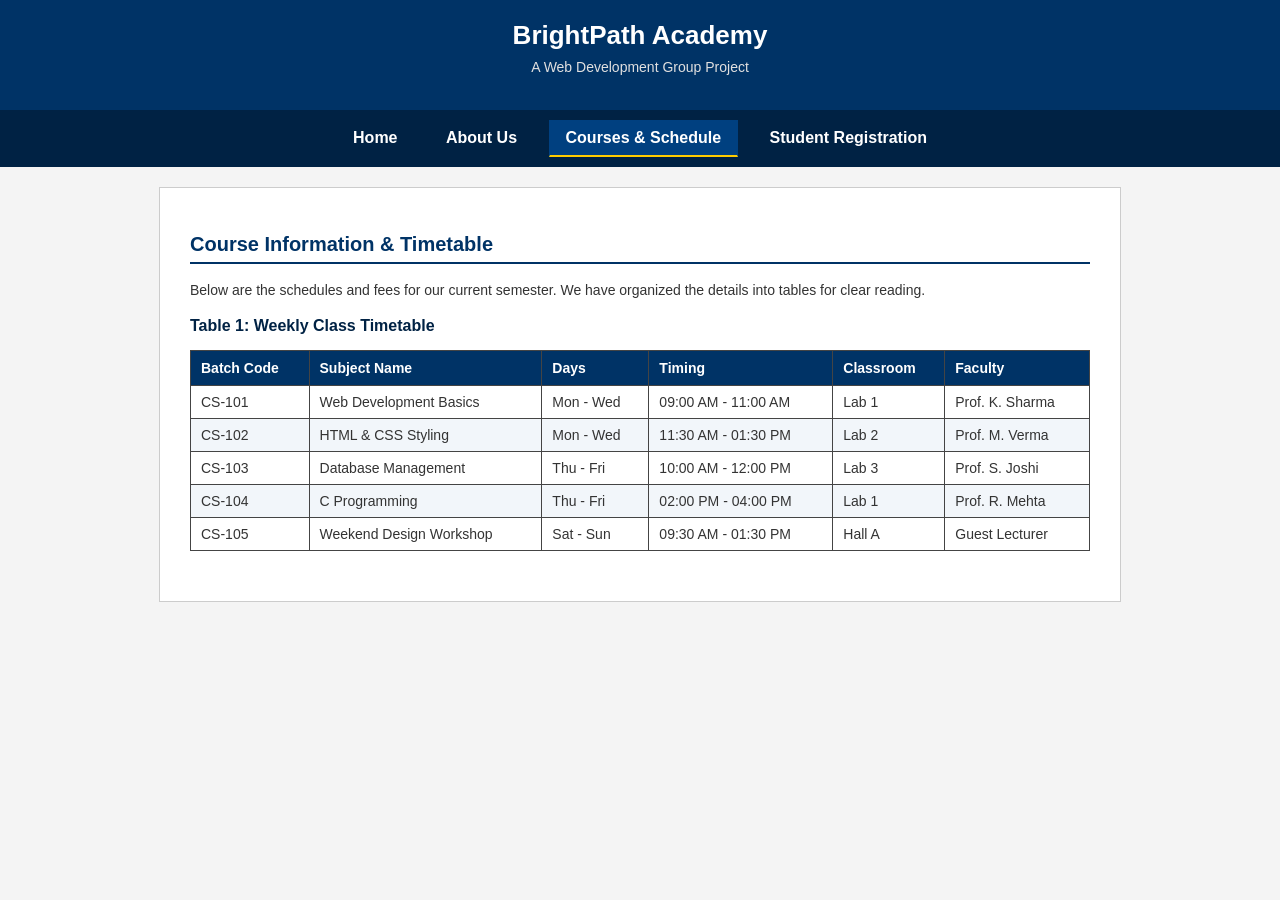
==== courses.html @ f88b382e "Add courses page with weekly lecture and lab timetable" ====
<!DOCTYPE html>
<html lang="en">
<head>
    <meta charset="UTF-8">
    <title>BrightPath Academy - Courses & Schedule</title>
    <link rel="stylesheet" href="css/style.css">
</head>
<body>

    <!-- Header Section -->
    <header>
        <h1>BrightPath Academy</h1>
        <p>A Web Development Group Project</p>
    </header>

    <!-- Navigation Bar -->
    <nav>
        <a href="index.html">Home</a>
        <a href="about.html">About Us</a>
        <a href="courses.html" class="active">Courses & Schedule</a>
        <a href="register.html">Student Registration</a>
    </nav>

    <!-- Main Content Area -->
    <div class="main-wrapper">

        <h2>Course Information & Timetable</h2>
        <p>Below are the schedules and fees for our current semester. We have organized the details into tables for clear reading.</p>

        <!-- Table 1: Weekly Class Schedule -->
        <h3>Table 1: Weekly Class Timetable</h3>
        <table border="1">
            <thead>
                <tr>
                    <th>Batch Code</th>
                    <th>Subject Name</th>
                    <th>Days</th>
                    <th>Timing</th>
                    <th>Classroom</th>
                    <th>Faculty</th>
                </tr>
            </thead>
            <tbody>
                <tr>
                    <td>CS-101</td>
                    <td>Web Development Basics</td>
                    <td>Mon - Wed</td>
                    <td>09:00 AM - 11:00 AM</td>
                    <td>Lab 1</td>
                    <td>Prof. K. Sharma</td>
                </tr>
                <tr>
                    <td>CS-102</td>
                    <td>HTML & CSS Styling</td>
                    <td>Mon - Wed</td>
                    <td>11:30 AM - 01:30 PM</td>
                    <td>Lab 2</td>
                    <td>Prof. M. Verma</td>
                </tr>
                <tr>
                    <td>CS-103</td>
                    <td>Database Management</td>
                    <td>Thu - Fri</td>
                    <td>10:00 AM - 12:00 PM</td>
                    <td>Lab 3</td>
                    <td>Prof. S. Joshi</td>
                </tr>
                <tr>
                    <td>CS-104</td>
                    <td>C Programming</td>
                    <td>Thu - Fri</td>
                    <td>02:00 PM - 04:00 PM</td>
                    <td>Lab 1</td>
                    <td>Prof. R. Mehta</td>
                </tr>
                <tr>
                    <td>CS-105</td>
                    <td>Weekend Design Workshop</td>
                    <td>Sat - Sun</td>
                    <td>09:30 AM - 01:30 PM</td>
                    <td>Hall A</td>
                    <td>Guest Lecturer</td>
                </tr>
            </tbody>
        </table>

            </div>
</body>
</html>
---- css/style.css ----
/* 
   Web Development Assignment - Group Project
   Group: 3 Members
   File: style.css (Basic CSS)
*/

body {
    font-family: Arial, sans-serif;
    background-color: #f4f4f4;
    color: #333333;
    margin: 0;
    padding: 0;
}

/* Header */
header {
    background-color: #003366;
    color: white;
    text-align: center;
    padding: 20px 10px;
}

header h1 {
    margin: 0;
    font-size: 26px;
}

header p {
    margin-top: 5px;
    font-size: 14px;
    color: #e0e0e0;
}

/* Navigation Bar */
nav {
    background-color: #002244;
    text-align: center;
    padding: 10px 0;
}

nav a {
    color: white;
    text-decoration: none;
    font-weight: bold;
    padding: 8px 16px;
    margin: 0 5px;
    display: inline-block;
    border: 1px solid transparent;
}

nav a:hover {
    background-color: #004080;
    border: 1px solid #ffffff;
}

nav a.active {
    background-color: #004080;
    border-bottom: 2px solid #ffcc00;
}

/* Main Content Box */
.main-wrapper {
    width: 900px;
    margin: 20px auto;
    background-color: #ffffff;
    border: 1px solid #cccccc;
    padding: 25px 30px;
}

/* Headings */
h2 {
    color: #003366;
    border-bottom: 2px solid #003366;
    padding-bottom: 6px;
    margin-top: 20px;
    margin-bottom: 15px;
    font-size: 20px;
}

h3 {
    color: #002244;
    margin-top: 15px;
    margin-bottom: 8px;
    font-size: 16px;
}

p {
    font-size: 14px;
    line-height: 1.6;
    margin-bottom: 12px;
}

/* Hero / Welcome Intro Box */
.intro-box {
    background-color: #e6f0fa;
    border: 1px solid #b3d1ff;
    padding: 15px 20px;
    margin-bottom: 20px;
}

.intro-box h2 {
    margin-top: 0;
    border-bottom: none;
    padding-bottom: 0;
}

/* Highlight boxes */
.info-row {
    margin: 20px 0;
}

.info-block {
    border: 1px solid #dddddd;
    background-color: #fafafa;
    padding: 15px;
    margin-bottom: 15px;
}

ul {
    margin-top: 5px;
    margin-bottom: 15px;
    padding-left: 25px;
    font-size: 14px;
}

li {
    margin-bottom: 5px;
}

/* Group Info Box */
.team-box {
    background-color: #f9f9f9;
    border: 2px dashed #003366;
    padding: 15px 20px;
    margin-top: 25px;
}

.team-box h3 {
    margin-top: 0;
    color: #003366;
}

.team-table {
    width: 100%;
    margin-top: 10px;
}

/* Tables (Beginner Table Styling) */
table {
    width: 100%;
    border-collapse: collapse;
    margin: 15px 0 25px 0;
    font-size: 14px;
}

table, th, td {
    border: 1px solid #444444;
}

th {
    background-color: #003366;
    color: white;
    padding: 9px 10px;
    text-align: left;
}

td {
    padding: 8px 10px;
    background-color: #ffffff;
}

tr:nth-child(even) td {
    background-color: #f2f6fa;
}

tfoot td {
    background-color: #e6e6e6;
    font-weight: bold;
}

/* Forms (Standard Beginner Form Styling) */
form {
    margin-top: 15px;
}

fieldset {
    border: 1px solid #003366;
    padding: 15px 20px;
    margin-bottom: 20px;
    background-color: #fafafa;
}

legend {
    font-weight: bold;
    color: #003366;
    padding: 0 6px;
    font-size: 15px;
}

.form-field {
    margin-bottom: 14px;
}

.form-field label {
    display: block;
    font-weight: bold;
    margin-bottom: 4px;
    font-size: 13px;
}

.form-field input[type="text"],
.form-field input[type="email"],
.form-field input[type="tel"],
.form-field input[type="date"],
.form-field select,
.form-field textarea {
    width: 95%;
    padding: 7px 8px;
    border: 1px solid #777777;
    font-size: 13px;
    background-color: #ffffff;
}

.form-field input[type="text"]:focus,
.form-field input[type="email"]:focus,
.form-field input[type="tel"]:focus,
.form-field input[type="date"]:focus,
.form-field select:focus,
.form-field textarea:focus {
    border-color: #003366;
    outline: 1px solid #003366;
}

.radio-list,
.checkbox-list {
    margin-top: 5px;
    font-size: 13px;
}

.radio-list label,
.checkbox-list label {
    display: inline-block;
    font-weight: normal;
    margin-right: 18px;
    cursor: pointer;
}

/* Form Buttons */
.btn-submit {
    background-color: #003366;
    color: white;
    border: 1px solid #002244;
    padding: 8px 20px;
    font-size: 14px;
    font-weight: bold;
    cursor: pointer;
    margin-right: 10px;
}

.btn-submit:hover {
    background-color: #004080;
}

.btn-reset {
    background-color: #e0e0e0;
    color: #333333;
    border: 1px solid #999999;
    padding: 8px 18px;
    font-size: 14px;
    cursor: pointer;
}

.btn-reset:hover {
    background-color: #cccccc;
}

/* Footer */
footer {
    background-color: #003366;
    color: white;
    text-align: center;
    padding: 15px 10px;
    margin-top: 30px;
    font-size: 13px;
}

footer p {
    margin: 4px 0;
    color: #ffffff;
}
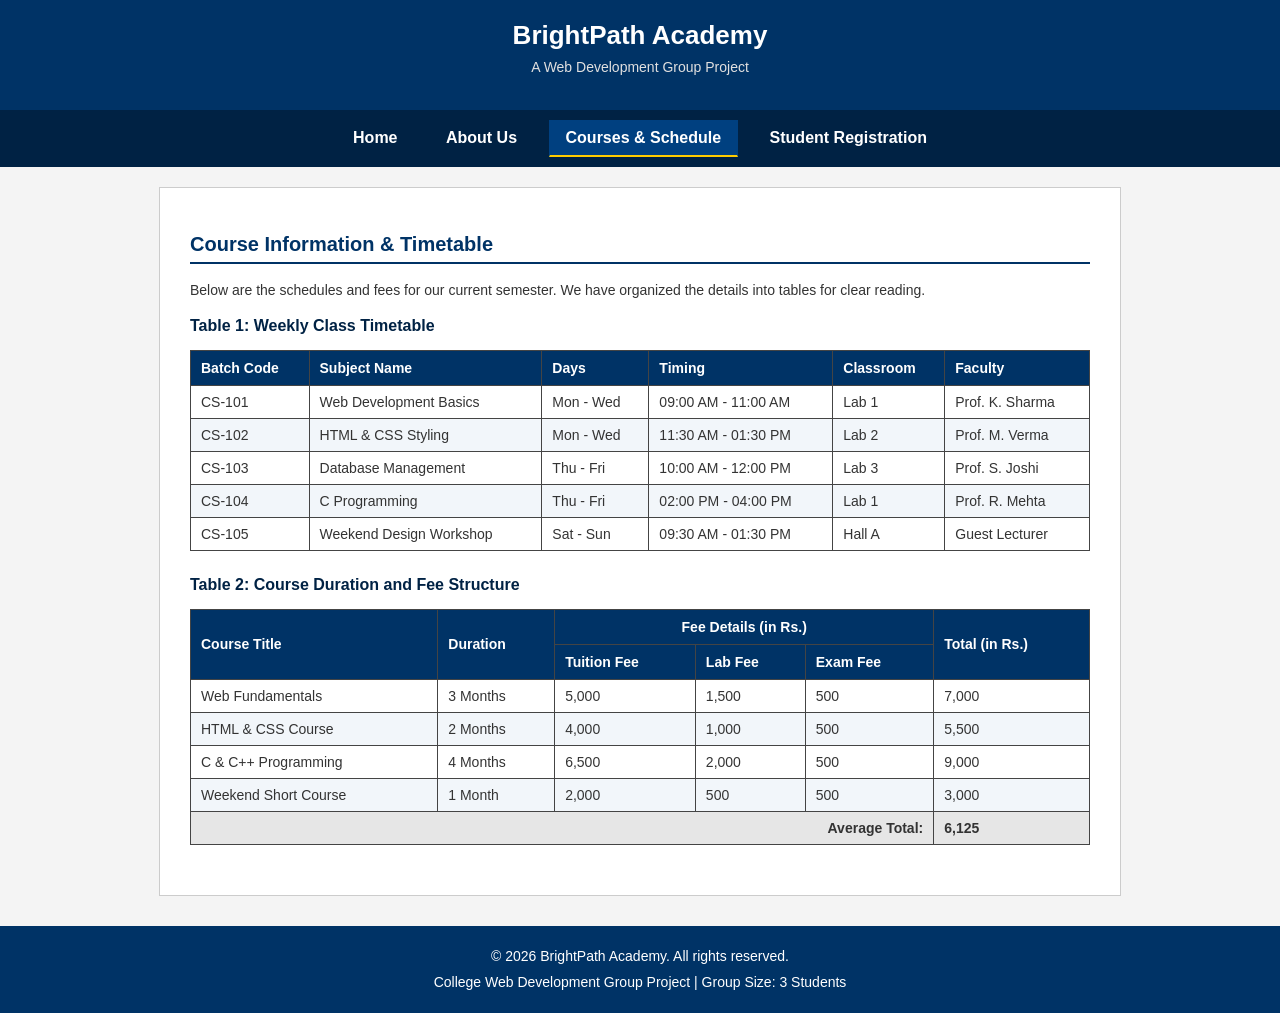
==== commit 8767b924: "Expand courses page with fee structure table using rowspan and colspan" ====
--- a/courses.html
+++ b/courses.html
@@ -84,6 +84,71 @@
             </tbody>
         </table>
 
-            </div>
+        <!-- Table 2: Course Fee Structure with Colspan and Rowspan -->
+        <h3>Table 2: Course Duration and Fee Structure</h3>
+        <table border="1">
+            <thead>
+                <tr>
+                    <th rowspan="2">Course Title</th>
+                    <th rowspan="2">Duration</th>
+                    <th colspan="3" style="text-align: center;">Fee Details (in Rs.)</th>
+                    <th rowspan="2">Total (in Rs.)</th>
+                </tr>
+                <tr>
+                    <th>Tuition Fee</th>
+                    <th>Lab Fee</th>
+                    <th>Exam Fee</th>
+                </tr>
+            </thead>
+            <tbody>
+                <tr>
+                    <td>Web Fundamentals</td>
+                    <td>3 Months</td>
+                    <td>5,000</td>
+                    <td>1,500</td>
+                    <td>500</td>
+                    <td>7,000</td>
+                </tr>
+                <tr>
+                    <td>HTML & CSS Course</td>
+                    <td>2 Months</td>
+                    <td>4,000</td>
+                    <td>1,000</td>
+                    <td>500</td>
+                    <td>5,500</td>
+                </tr>
+                <tr>
+                    <td>C & C++ Programming</td>
+                    <td>4 Months</td>
+                    <td>6,500</td>
+                    <td>2,000</td>
+                    <td>500</td>
+                    <td>9,000</td>
+                </tr>
+                <tr>
+                    <td>Weekend Short Course</td>
+                    <td>1 Month</td>
+                    <td>2,000</td>
+                    <td>500</td>
+                    <td>500</td>
+                    <td>3,000</td>
+                </tr>
+            </tbody>
+            <tfoot>
+                <tr>
+                    <td colspan="5" style="text-align: right;"><strong>Average Total:</strong></td>
+                    <td><strong>6,125</strong></td>
+                </tr>
+            </tfoot>
+        </table>
+
+    </div>
+
+    <!-- Footer -->
+    <footer>
+        <p>&copy; 2026 BrightPath Academy. All rights reserved.</p>
+        <p>College Web Development Group Project | Group Size: 3 Students</p>
+    </footer>
+
 </body>
-</html>+</html>
